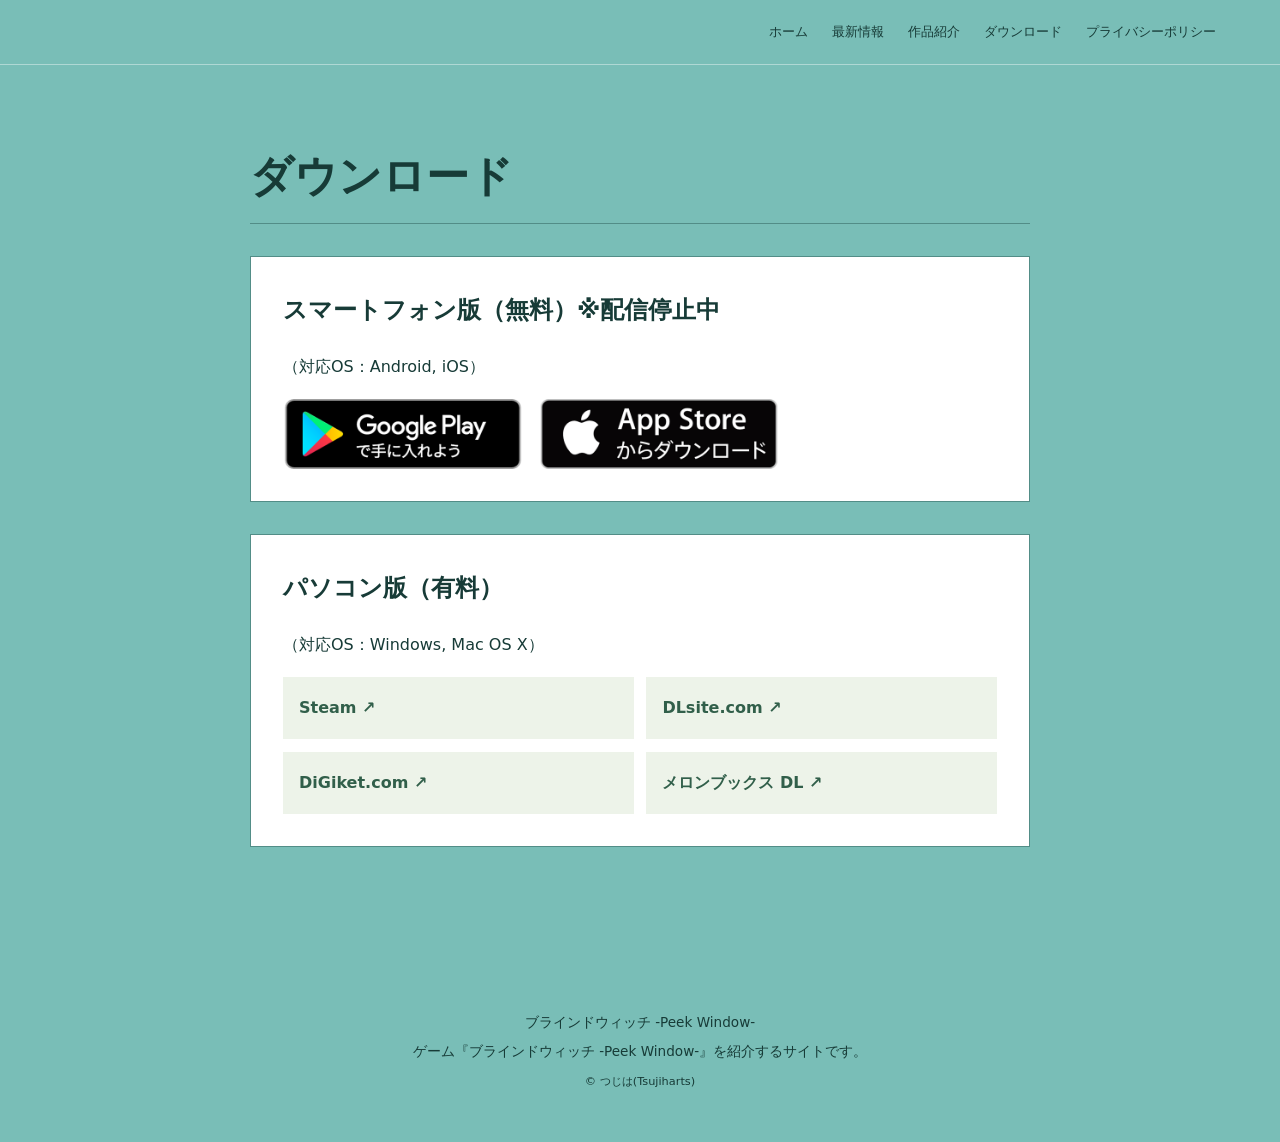
==== download.html @ 8d9b9c8e "Restore Ownd colors and banner embed examples" ====
<!doctype html><html lang="ja"><head><meta charset="utf-8"><meta name="viewport" content="width=device-width,initial-scale=1"><meta name="description" content="ゲーム『ブラインドウィッチ -Peek Window-』を紹介するサイトです。"><title>ダウンロード | ブラインドウィッチ -Peek Window-</title><link rel="icon" href="assets/icon.png"><link rel="stylesheet" href="style.css?v=5"></head><body><header class="header"><nav aria-label="メインナビゲーション"><a href="index.html">ホーム</a><a href="news.html">最新情報</a><a href="game.html">作品紹介</a><a href="download.html">ダウンロード</a><a href="privacy.html">プライバシーポリシー</a></nav></header><main><div class="wrap narrow"><h1>ダウンロード</h1><section class="card"><h2>スマートフォン版（無料）※配信停止中</h2><p>（対応OS：Android, iOS）</p><div class="badges"><a href="https://play.google.com/store/apps/details?id=com.strayrambling.blindwitchpeekwindow&amp;hl=ja&amp;pcampaignid=MKT-Other-global-all-co-prtnr-py-PartBadge-Mar2515-1"><img src="assets/google-play.png" alt="Google Play で手に入れよう"></a><a href="https://itunes.apple.com/jp/app/%E6%96%B0%E6%84%9F%E8%A6%9A-%E8%84%B1%E5%87%BA%E3%82%B2%E3%83%BC%E3%83%A0-%E3%83%96%E3%83%A9%E3%82%A4%E3%83%B3%E3%83%89%E3%82%A6%E3%82%A3%E3%83%83%E3%83%81-peek-window/id1255762306?mt=8&amp;ign-mpt=uo%3D2"><img src="assets/app-store.png" alt="App Storeでダウンロード"></a></div></section><section class="card"><h2>パソコン版（有料）</h2><p>（対応OS：Windows, Mac OS X）</p><div class="storelinks"><a href="https://store.steampowered.com/app/674450/Blind_Witch_Peek_Window/?beta=0">Steam ↗</a><a href="https://www.dlsite.com/home/work/=/product_id/RJ203195.html">DLsite.com ↗</a><a href="https://www.digiket.com/work/show/_data/ID=ITM0156777/">DiGiket.com ↗</a><a href="https://www.melonbooks.com/index.php?main_page=product_info&amp;products_id=IT0000196085">メロンブックス DL ↗</a></div></section></div></main><footer><p>ブラインドウィッチ -Peek Window-</p><p>ゲーム『ブラインドウィッチ -Peek Window-』を紹介するサイトです。</p><small>© つじは(Tsujiharts)</small></footer></body></html>
---- style.css ----
:root{color-scheme:light;--ink:#262f2d;--muted:#6b7772;--green:#426b58;--line:#dce6dc;--paper:#f8faf6}*{box-sizing:border-box}html{scroll-behavior:smooth}body{margin:0;color:var(--ink);background:var(--paper);font-family:system-ui,-apple-system,"Yu Gothic",Meiryo,sans-serif;line-height:1.9}a{color:#315f4a;text-underline-offset:.25em}a:hover{color:#789d64}a:focus-visible{outline:3px solid #86aa67;outline-offset:4px}.header{display:flex;align-items:center;justify-content:space-between;gap:1.5rem;padding:1.2rem max(5vw,calc((100vw - 1200px)/2));background:#fff}.brand{font-size:1rem;font-weight:700;text-decoration:none;white-space:nowrap;color:var(--ink)}.brand span{font-weight:400}.header nav{display:flex;gap:1.5rem;flex-wrap:wrap}.header nav a{font-size:.83rem;text-decoration:none;color:var(--ink)}.hero{min-height:600px;display:flex;align-items:flex-end;background:linear-gradient(0deg,rgba(22,42,31,.88),transparent 55%),url('assets/cover.png') center 40%/cover}.hero-content{width:min(1100px,90%);margin:0 auto;padding:3rem 0;color:#fff}.hero h1{font-size:clamp(1.8rem,4vw,3rem);line-height:1.35;margin:.4rem 0}.hero h1 span{font-weight:400;font-size:.7em}.hero p{margin:.6rem 0 1.2rem}.eyebrow{font-family:Georgia,serif;letter-spacing:.2em;color:#719077;font-size:.75rem;font-weight:700}.hero .eyebrow{color:#dbe8d0}.button{display:inline-flex;gap:2rem;justify-content:space-between;align-items:center;padding:.8rem 1.4rem;background:#e8f0dc;color:#253c2e;text-decoration:none;font-weight:700}.button:hover{background:#fff}.wrap{width:min(1000px,88%);margin:0 auto}.narrow{max-width:780px;padding:5rem 0;min-height:55vh}.wrap section{padding:4rem 0;border-bottom:1px solid var(--line)}h1,h2,p{overflow-wrap:anywhere}h1{font-size:clamp(1.9rem,4vw,2.7rem);line-height:1.45}h2{font-size:1.5rem;line-height:1.5;margin:.2rem 0 1.5rem}.section-head{display:flex;justify-content:space-between;align-items:end;gap:1rem}.news{padding:0;margin:1rem 0;list-style:none;border-top:1px solid var(--line)}.news li{border-bottom:1px solid var(--line)}.news a{display:grid;grid-template-columns:160px 1fr auto;gap:1rem;padding:1.15rem .3rem;text-decoration:none;color:var(--ink)}.news time{font-size:.83rem;color:var(--muted)}.news b{font-weight:400;color:var(--green)}.video{aspect-ratio:16/9;background:#17221a}.video iframe{width:100%;height:100%;border:0}.download-callout{display:flex;align-items:center;justify-content:space-between;gap:1rem}.spec{display:grid;grid-template-columns:230px 1fr;margin:0}.spec dt,.spec dd{margin:0;padding:.85rem;border-bottom:1px solid var(--line)}.spec dt{font-weight:700}.banners{display:flex;flex-wrap:wrap;gap:1rem;align-items:center}.banners img{max-width:100%;height:auto}.card{background:white;padding:2rem!important;margin:2rem 0;border:1px solid var(--line)!important}.storelinks{display:grid;grid-template-columns:repeat(2,1fr);gap:.8rem}.storelinks a{background:#edf3e9;padding:1rem;text-decoration:none;font-weight:700}.prose h2{font-size:1.15rem;margin:2.5rem 0 .4rem}.prose p{margin:1.2rem 0}.back{margin-top:4rem!important}footer{padding:3rem 6%;background:#263a30;color:#eaf1e8;text-align:center;font-size:.85rem}footer p{margin:.2rem}footer small{color:#b8cdbb}@media(max-width:650px){.header{align-items:flex-start;flex-direction:column;gap:.5rem}.header nav{gap:.5rem 1rem}.hero{min-height:450px;background-position:center center}.hero-content{padding:2rem 0}.wrap section{padding:3rem 0}.narrow{padding:3rem 0}.news a{grid-template-columns:1fr auto;gap:.15rem}.news time{grid-column:1/-1}.spec{display:block}.spec dt{border:0;padding-bottom:0}.spec dd{padding-top:.1rem}.download-callout{align-items:flex-start;flex-direction:column}.storelinks{grid-template-columns:1fr}.card{padding:1.2rem!important}}
/* Keep the original title artwork unobscured and place introduction beneath it. */
.hero{display:block;min-height:0;padding-top:56.28%;background:#263a30 url('assets/cover.png') center top/100% auto no-repeat}.hero-content{padding:2rem 0 2.5rem}.hero h1{font-size:clamp(1.6rem,3vw,2.4rem)}@media(max-width:650px){.hero{min-height:0;background-position:center top}.hero-content{padding:1.5rem 0 2rem}}
.badges{display:flex;gap:1rem;flex-wrap:wrap;align-items:center}.badges img{display:block;width:240px;max-width:100%;height:auto}

.game-nav{display:flex;flex-wrap:wrap;gap:.5rem;margin:1.5rem 0 2.5rem}.game-nav a{padding:.5rem .8rem;background:#e9f1e6;text-decoration:none;font-size:.9rem}.game-links{display:grid;grid-template-columns:repeat(2,1fr);gap:1rem;margin-top:2rem}.game-links a{display:flex;justify-content:space-between;padding:1.2rem;background:#fff;border:1px solid var(--line);font-weight:700;text-decoration:none}.game-content img{display:block;max-width:100%;height:auto;margin:auto}.game-content figure{margin:1.5rem 0}.game-content .wp-block-columns{display:flex;gap:1rem}.game-content .wp-block-column{flex:1;min-width:0}.game-content hr{border:0;border-top:1px solid var(--line);margin:2rem 0}@media(max-width:650px){.game-links{grid-template-columns:1fr}.game-content .wp-block-columns{display:block}}

/* Work overview */
.game-intro{padding:5rem 0 4rem;background:linear-gradient(115deg,rgba(32,57,42,.92),rgba(50,78,56,.72)),url('assets/cover.png') center 30%/cover;color:#fff}.game-intro-inner{width:min(1000px,88%);margin:auto}.game-intro .eyebrow{color:#c8dfbd}.game-intro h1{margin:.4rem 0;font-size:clamp(2rem,4vw,3.3rem)}.game-intro p:last-child{margin:.4rem 0;color:#e4eddf}.game-grid-wrap{padding:3.5rem 0 5.5rem}.game-grid{display:grid;grid-template-columns:repeat(2,minmax(0,1fr));gap:1.5rem}.game-card{display:block;overflow:hidden;background:#fff;border:1px solid #e0e9df;text-decoration:none;color:var(--ink);box-shadow:0 8px 25px rgba(35,60,42,.05);transition:transform .2s,box-shadow .2s}.game-card:hover{transform:translateY(-4px);box-shadow:0 14px 32px rgba(35,60,42,.13);color:var(--ink)}.game-card-image{height:190px;background-position:center;background-size:cover;position:relative}.game-card-image:after{content:'';position:absolute;inset:0;background:linear-gradient(90deg,rgba(32,53,37,.35),transparent)}.game-card-image span{position:absolute;z-index:1;top:1rem;left:1.3rem;color:white;font-family:Georgia,serif;font-size:1.1rem;letter-spacing:.1em;text-shadow:0 1px 8px #263a30}.game-card-body{position:relative;padding:1.5rem 1.7rem 1.7rem}.game-card-en{font-family:Georgia,serif;color:#719077;font-size:.7rem;letter-spacing:.18em}.game-card-body h2{font-size:1.3rem;margin:.15rem 0}.game-card-body p{font-size:.85rem;color:var(--muted);margin:.25rem 0}.game-card-arrow{position:absolute;right:1.7rem;bottom:1.5rem;color:#63846c;font-size:1.3rem}.game-nav a{border:1px solid #dce8d9;color:#315f4a}.game-nav a:hover{background:#dcebd8}.game-content h1{font-size:1.6rem;margin:2rem 0 .6rem}.game-content h2{margin-top:2rem}.game-content img{border-radius:2px}@media(max-width:650px){.game-intro{padding:3.2rem 0 2.8rem}.game-grid-wrap{padding:2rem 0 3.5rem}.game-grid{grid-template-columns:1fr;gap:1rem}.game-card-image{height:160px}.game-card-body{padding:1.15rem 1.3rem 1.3rem}}

/* Shared page headings */
.game-intro{background:var(--paper);color:var(--ink);padding:5rem 0 0}.game-intro-inner{width:min(780px,88%)}.game-intro h1{font-size:clamp(1.9rem,4vw,2.7rem);line-height:1.45;margin:0}.game-grid-wrap{width:min(780px,88%);padding:2.5rem 0 5rem}.game-card-body{padding:1.2rem 1.5rem}.game-card-body h2{margin:0;font-size:1.15rem}.game-card-arrow{bottom:1rem;right:1.4rem}.post-date{font-size:.85rem;color:var(--muted)}.narrow>h1,.prose>h1{border-bottom:1px solid var(--line);padding-bottom:1rem;margin-top:0}.game-intro h1{border-bottom:1px solid var(--line);padding-bottom:1rem}@media(max-width:650px){.game-intro{padding:3rem 0 0}.game-grid-wrap{padding:1.8rem 0 3.5rem}.game-card-body{padding:1rem 1.2rem}}

.header{justify-content:flex-end}
@media(max-width:650px){.header{align-items:flex-start}}

/* Original Ownd palette and homepage layout */
:root{--paper:#79beb7;--ink:#173b37;--line:#528d87;--muted:#315c57}
.header,footer{background:var(--paper);color:var(--ink)}
.header{border-bottom:1px solid rgba(255,255,255,.4)}
footer small{color:var(--ink)}
.hero{background-color:var(--paper)}
.hero-content{text-align:center;color:#fff;padding:clamp(2.5rem,6vw,4.5rem) 0}
.hero h1{font-size:clamp(1.55rem,3.8vw,2.55rem);letter-spacing:.055em;margin:0}
.hero h1 span{font-size:inherit;font-weight:inherit;white-space:nowrap}
.hero-content>.button{display:none}
.hero-content p{margin:1.3rem 0 0}
main>.wrap>section:has(.banners)>h2{text-align:center;color:white;font-size:clamp(1.5rem,3vw,2rem)}
.banners{display:grid;gap:3.5rem;color:#173b37}
.banners figure{margin:0;min-width:0}
.banners pre{white-space:pre-wrap;overflow-wrap:anywhere;margin:1.5rem 0 2.5rem;font:inherit}
.banners code{font:inherit}
.banners img{display:block}
.game-intro h1{border-color:var(--line)}
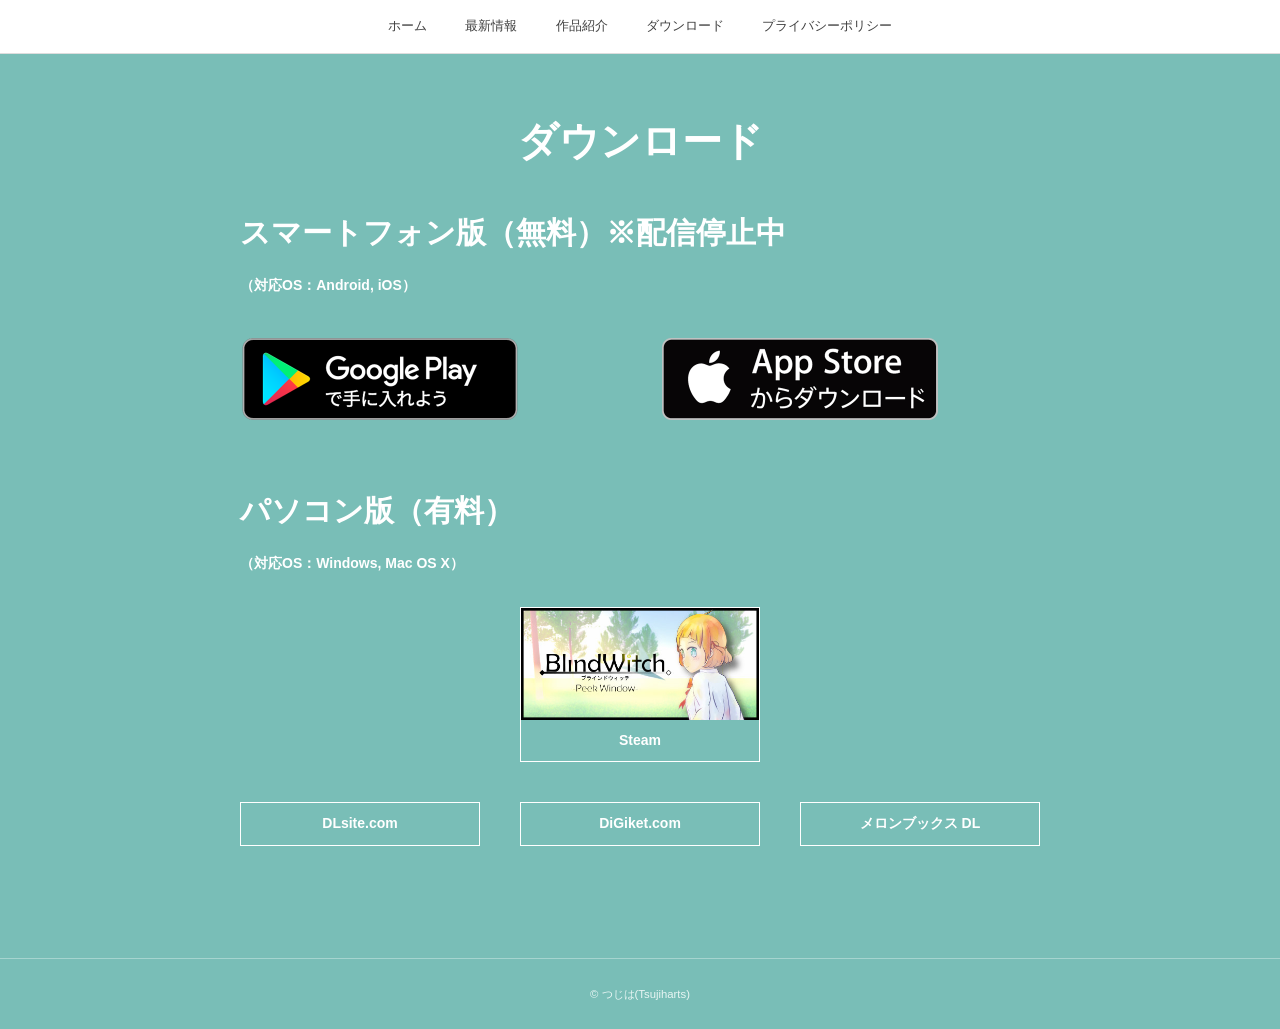
==== commit cbed14a2: "Restore Ownd subpage layout and add Steam banner" ====
--- a/download.html
+++ b/download.html
@@ -1 +1 @@
-<!doctype html><html lang="ja"><head><meta charset="utf-8"><meta name="viewport" content="width=device-width,initial-scale=1"><meta name="description" content="ゲーム『ブラインドウィッチ -Peek Window-』を紹介するサイトです。"><title>ダウンロード | ブラインドウィッチ -Peek Window-</title><link rel="icon" href="assets/icon.png"><link rel="stylesheet" href="style.css?v=5"></head><body><header class="header"><nav aria-label="メインナビゲーション"><a href="index.html">ホーム</a><a href="news.html">最新情報</a><a href="game.html">作品紹介</a><a href="download.html">ダウンロード</a><a href="privacy.html">プライバシーポリシー</a></nav></header><main><div class="wrap narrow"><h1>ダウンロード</h1><section class="card"><h2>スマートフォン版（無料）※配信停止中</h2><p>（対応OS：Android, iOS）</p><div class="badges"><a href="https://play.google.com/store/apps/details?id=com.strayrambling.blindwitchpeekwindow&amp;hl=ja&amp;pcampaignid=MKT-Other-global-all-co-prtnr-py-PartBadge-Mar2515-1"><img src="assets/google-play.png" alt="Google Play で手に入れよう"></a><a href="https://itunes.apple.com/jp/app/%E6%96%B0%E6%84%9F%E8%A6%9A-%E8%84%B1%E5%87%BA%E3%82%B2%E3%83%BC%E3%83%A0-%E3%83%96%E3%83%A9%E3%82%A4%E3%83%B3%E3%83%89%E3%82%A6%E3%82%A3%E3%83%83%E3%83%81-peek-window/id1255762306?mt=8&amp;ign-mpt=uo%3D2"><img src="assets/app-store.png" alt="App Storeでダウンロード"></a></div></section><section class="card"><h2>パソコン版（有料）</h2><p>（対応OS：Windows, Mac OS X）</p><div class="storelinks"><a href="https://store.steampowered.com/app/674450/Blind_Witch_Peek_Window/?beta=0">Steam ↗</a><a href="https://www.dlsite.com/home/work/=/product_id/RJ203195.html">DLsite.com ↗</a><a href="https://www.digiket.com/work/show/_data/ID=ITM0156777/">DiGiket.com ↗</a><a href="https://www.melonbooks.com/index.php?main_page=product_info&amp;products_id=IT0000196085">メロンブックス DL ↗</a></div></section></div></main><footer><p>ブラインドウィッチ -Peek Window-</p><p>ゲーム『ブラインドウィッチ -Peek Window-』を紹介するサイトです。</p><small>© つじは(Tsujiharts)</small></footer></body></html>
+<!doctype html><html lang="ja"><head><meta charset="utf-8"><meta name="viewport" content="width=device-width,initial-scale=1"><meta name="description" content="ゲーム『ブラインドウィッチ -Peek Window-』を紹介するサイトです。"><title>ダウンロード | ブラインドウィッチ -Peek Window-</title><link rel="icon" href="assets/icon.png"><link rel="stylesheet" href="style.css?v=8"></head><body class="ownd-page download-page"><header class="header"><nav aria-label="メインナビゲーション"><a href="index.html">ホーム</a><a href="news.html">最新情報</a><a href="game.html">作品紹介</a><a href="download.html">ダウンロード</a><a href="privacy.html">プライバシーポリシー</a></nav></header><main><div class="wrap narrow"><h1>ダウンロード</h1><section class="download-group"><h2>スマートフォン版（無料）※配信停止中</h2><p>（対応OS：Android, iOS）</p><div class="badges"><a href="https://play.google.com/store/apps/details?id=com.strayrambling.blindwitchpeekwindow&amp;hl=ja&amp;pcampaignid=MKT-Other-global-all-co-prtnr-py-PartBadge-Mar2515-1"><img src="assets/google-play.png" alt="Google Play で手に入れよう"></a><a href="https://itunes.apple.com/jp/app/%E6%96%B0%E6%84%9F%E8%A6%9A-%E8%84%B1%E5%87%BA%E3%82%B2%E3%83%BC%E3%83%A0-%E3%83%96%E3%83%A9%E3%82%A4%E3%83%B3%E3%83%89%E3%82%A6%E3%82%A3%E3%83%83%E3%83%81-peek-window/id1255762306?mt=8&amp;ign-mpt=uo%3D2"><img src="assets/app-store.png" alt="App Storeでダウンロード"></a></div></section><section class="download-group"><h2>パソコン版（有料）</h2><p>（対応OS：Windows, Mac OS X）</p><div class="storelinks"><a href="https://store.steampowered.com/app/674450/Blind_Witch_Peek_Window/?beta=0"><img src="assets/steam-header.jpg" alt="">Steam</a><a href="https://www.dlsite.com/home/work/=/product_id/RJ203195.html">DLsite.com</a><a href="https://www.digiket.com/work/show/_data/ID=ITM0156777/">DiGiket.com</a><a href="https://www.melonbooks.com/index.php?main_page=product_info&amp;products_id=IT0000196085">メロンブックス DL</a></div></section></div></main><footer><small>© つじは(Tsujiharts)</small></footer></body></html>
--- a/style.css
+++ b/style.css
@@ -32,3 +32,66 @@
 .banners code{font:inherit}
 .banners img{display:block}
 .game-intro h1{border-color:var(--line)}
+
+/* Homepage proportions from the Ownd layout. */
+.header{background:#fff;justify-content:center;align-items:center;padding:14px 5%;min-height:52px;border-bottom:1px solid #ddd}
+.header nav{justify-content:center;column-gap:clamp(.85rem,3vw,2.5rem);row-gap:.45rem}
+.header nav a{color:#404040}
+.home{color:#fff;font:14px/1.85 Arial,"Hiragino Kaku Gothic ProN",Meiryo,sans-serif}
+.home main>.wrap{width:min(800px,90%)}
+.home .hero{background-size:auto,106% auto;background-position:center top;background-image:url('assets/cover.png');background-size:106% auto}
+.home .hero-content{width:94%;padding:64px 0 60px}
+.home .hero h1{font-size:clamp(1.45rem,4vw,2.5rem);letter-spacing:.1em}
+.home .hero p{font-size:13px;color:#e9f6f4;margin-top:25px}
+.home .hero{border-bottom:1px solid #ffffff55}
+.home main>.wrap>section{padding:42px 0 49px;border-color:#ffffff55}
+.home main>.wrap>section:first-child{padding-top:58px}
+.home main>.wrap h2{text-align:center;font-size:clamp(1.45rem,4vw,1.875rem);margin:0 0 34px}
+.home .news{border:0;margin:0 0 30px}
+.home .news li{border-color:#ffffff55}
+.home .news a{position:relative;display:flex;flex-direction:column;gap:8px;min-height:138px;padding:26px 115px 25px 0;color:#fff;font-size:12px}
+.home .news time{font-size:10px;font-style:italic;color:#eef9f8}
+.home .news time::after{content:"";display:block;width:15px;border-top:1px solid #ffffff60;margin-top:10px}
+.home .news img{position:absolute;right:0;top:28px;width:100px;height:80px;object-fit:cover}
+.home .download-callout{display:block;text-align:center}
+.home .button{display:block;width:min(380px,100%);margin:auto;border:1px solid #fff;background:transparent;color:#fff;text-align:center}
+.home .button:hover{background:#ffffff22}
+.home .more-news{width:min(240px,100%);padding:.55rem}
+.home .video{background:transparent}
+.home .video+p{text-align:center}
+.home main a:not(.button){color:#fff}
+.home .home-spec p{margin:0 0 7px}
+.home .home-spec p:last-child{margin-top:36px}
+.home .banners{color:#fff}
+.home footer{border-top:1px solid #ffffff55;margin-top:clamp(4rem,14vw,12rem);padding:22px}
+.home footer small{color:#e9f6f4}
+@media(max-width:650px){.home .hero-content{padding:36px 0}.home .hero h1{letter-spacing:.025em}.home main>.wrap>section{padding:34px 0}.home .news a{min-height:116px;padding-right:88px}.home .news img{width:76px;height:61px}}
+
+/* Keep the cover and title spacing independent. */
+.home .hero{padding-top:0;background:var(--paper)}
+.home .hero-art{display:block;width:100%;aspect-ratio:16/9;object-fit:cover;object-position:center top}
+.home .hero-content{padding:clamp(48px,7vw,70px) 0 clamp(48px,7vw,64px)}
+.home .hero-content>.button{margin-top:20px}
+.home .share{padding-top:40px}
+.home .share .x-post{display:inline-flex;align-items:center;gap:.4em;padding:2px 13px;background:#000;color:#fff;border-radius:2em;text-decoration:none;font-weight:700}
+.home .share .x-post:hover{background:#262626}
+
+.ownd-page{color:#fff;font:14px/1.85 Arial,"Hiragino Kaku Gothic ProN",Meiryo,sans-serif}
+.ownd-page .narrow{width:min(800px,90%);max-width:none;min-height:0;padding:58px 0 112px}
+.ownd-page .narrow>h1{border:0;padding:0;text-align:center;font-size:clamp(1.75rem,5vw,2.5rem);margin:0 0 40px}
+.privacy-page .prose p,.privacy-page .prose h2{font:inherit;margin:0 0 7px}
+.ownd-page footer{border-top:1px solid #ffffff55;padding:22px}
+.ownd-page footer small{color:#e9f6f4}
+.download-page .download-group{padding:0;border:0}
+.download-group+ .download-group{margin-top:68px}
+.download-group h2{font-size:clamp(1.25rem,4vw,1.875rem);margin:0 0 18px}
+.download-group p{font-weight:700;margin:0}
+.download-group .badges{display:grid;grid-template-columns:repeat(2,minmax(0,1fr));gap:40px;margin-top:40px}
+.download-group .badges img{width:280px}
+.download-group .storelinks{margin-top:30px;grid-template-columns:repeat(3,minmax(0,1fr));gap:40px}
+.download-group .storelinks a{display:block;text-align:center;background:transparent;color:#fff;border:1px solid #fff;padding:8px;overflow-wrap:anywhere}
+.download-group .storelinks a:hover{background:#ffffff22}
+.download-group .storelinks a:first-child{grid-column:1/-1;width:min(240px,100%);justify-self:center;padding:0 0 8px}
+.download-group .storelinks img{display:block;width:100%;height:auto;margin-bottom:8px}
+@media(max-width:650px){.ownd-page .narrow{padding:40px 0 72px}.download-group .badges,.download-group .storelinks{gap:14px}.download-group+ .download-group{margin-top:46px}}
+@media(max-width:430px){.download-group .storelinks{grid-template-columns:1fr}.download-group .storelinks a:first-child{grid-column:1}}
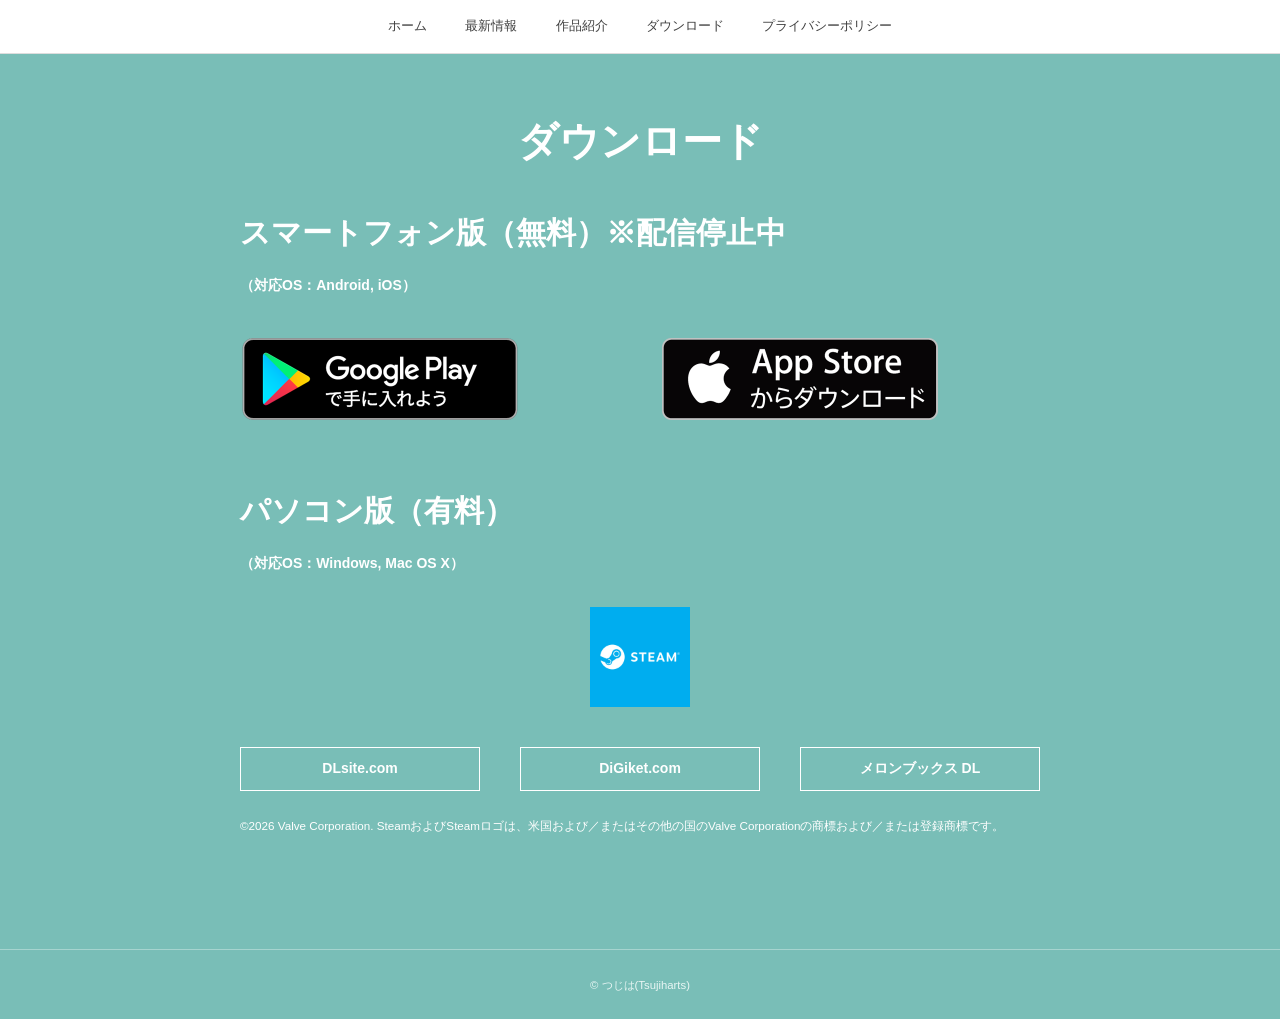
==== commit 751d1717: "Use Steam platform logo and align site sections" ====
--- a/download.html
+++ b/download.html
@@ -1 +1 @@
-<!doctype html><html lang="ja"><head><meta charset="utf-8"><meta name="viewport" content="width=device-width,initial-scale=1"><meta name="description" content="ゲーム『ブラインドウィッチ -Peek Window-』を紹介するサイトです。"><title>ダウンロード | ブラインドウィッチ -Peek Window-</title><link rel="icon" href="assets/icon.png"><link rel="stylesheet" href="style.css?v=8"></head><body class="ownd-page download-page"><header class="header"><nav aria-label="メインナビゲーション"><a href="index.html">ホーム</a><a href="news.html">最新情報</a><a href="game.html">作品紹介</a><a href="download.html">ダウンロード</a><a href="privacy.html">プライバシーポリシー</a></nav></header><main><div class="wrap narrow"><h1>ダウンロード</h1><section class="download-group"><h2>スマートフォン版（無料）※配信停止中</h2><p>（対応OS：Android, iOS）</p><div class="badges"><a href="https://play.google.com/store/apps/details?id=com.strayrambling.blindwitchpeekwindow&amp;hl=ja&amp;pcampaignid=MKT-Other-global-all-co-prtnr-py-PartBadge-Mar2515-1"><img src="assets/google-play.png" alt="Google Play で手に入れよう"></a><a href="https://itunes.apple.com/jp/app/%E6%96%B0%E6%84%9F%E8%A6%9A-%E8%84%B1%E5%87%BA%E3%82%B2%E3%83%BC%E3%83%A0-%E3%83%96%E3%83%A9%E3%82%A4%E3%83%B3%E3%83%89%E3%82%A6%E3%82%A3%E3%83%83%E3%83%81-peek-window/id1255762306?mt=8&amp;ign-mpt=uo%3D2"><img src="assets/app-store.png" alt="App Storeでダウンロード"></a></div></section><section class="download-group"><h2>パソコン版（有料）</h2><p>（対応OS：Windows, Mac OS X）</p><div class="storelinks"><a href="https://store.steampowered.com/app/674450/Blind_Witch_Peek_Window/?beta=0"><img src="assets/steam-header.jpg" alt="">Steam</a><a href="https://www.dlsite.com/home/work/=/product_id/RJ203195.html">DLsite.com</a><a href="https://www.digiket.com/work/show/_data/ID=ITM0156777/">DiGiket.com</a><a href="https://www.melonbooks.com/index.php?main_page=product_info&amp;products_id=IT0000196085">メロンブックス DL</a></div></section></div></main><footer><small>© つじは(Tsujiharts)</small></footer></body></html>
+<!doctype html><html lang="ja"><head><meta charset="utf-8"><meta name="viewport" content="width=device-width,initial-scale=1"><meta name="description" content="ゲーム『ブラインドウィッチ -Peek Window-』を紹介するサイトです。"><title>ダウンロード | ブラインドウィッチ -Peek Window-</title><link rel="icon" href="assets/icon.png"><link rel="stylesheet" href="style.css?v=9"></head><body class="ownd-page download-page"><header class="header"><nav aria-label="メインナビゲーション"><a href="index.html">ホーム</a><a href="news.html">最新情報</a><a href="game.html">作品紹介</a><a href="download.html">ダウンロード</a><a href="privacy.html">プライバシーポリシー</a></nav></header><main><div class="wrap narrow"><h1>ダウンロード</h1><section class="download-group"><h2>スマートフォン版（無料）※配信停止中</h2><p>（対応OS：Android, iOS）</p><div class="badges"><a href="https://play.google.com/store/apps/details?id=com.strayrambling.blindwitchpeekwindow&amp;hl=ja&amp;pcampaignid=MKT-Other-global-all-co-prtnr-py-PartBadge-Mar2515-1"><img src="assets/google-play.png" alt="Google Play で手に入れよう"></a><a href="https://itunes.apple.com/jp/app/%E6%96%B0%E6%84%9F%E8%A6%9A-%E8%84%B1%E5%87%BA%E3%82%B2%E3%83%BC%E3%83%A0-%E3%83%96%E3%83%A9%E3%82%A4%E3%83%B3%E3%83%89%E3%82%A6%E3%82%A3%E3%83%83%E3%83%81-peek-window/id1255762306?mt=8&amp;ign-mpt=uo%3D2"><img src="assets/app-store.png" alt="App Storeでダウンロード"></a></div></section><section class="download-group"><h2>パソコン版（有料）</h2><p>（対応OS：Windows, Mac OS X）</p><div class="storelinks"><a href="https://store.steampowered.com/app/674450/Blind_Witch_Peek_Window/?beta=0"><img class="steam-logo" src="assets/steam-logo.jpg" alt="Steam"></a><a href="https://www.dlsite.com/home/work/=/product_id/RJ203195.html">DLsite.com</a><a href="https://www.digiket.com/work/show/_data/ID=ITM0156777/">DiGiket.com</a><a href="https://www.melonbooks.com/index.php?main_page=product_info&amp;products_id=IT0000196085">メロンブックス DL</a></div><small class="steam-credit">©2026 Valve Corporation. SteamおよびSteamロゴは、米国および／またはその他の国のValve Corporationの商標および／または登録商標です。</small></section></div></main><footer><small>© つじは(Tsujiharts)</small></footer></body></html>
--- a/style.css
+++ b/style.css
@@ -95,3 +95,14 @@
 .download-group .storelinks img{display:block;width:100%;height:auto;margin-bottom:8px}
 @media(max-width:650px){.ownd-page .narrow{padding:40px 0 72px}.download-group .badges,.download-group .storelinks{gap:14px}.download-group+ .download-group{margin-top:46px}}
 @media(max-width:430px){.download-group .storelinks{grid-template-columns:1fr}.download-group .storelinks a:first-child{grid-column:1}}
+
+.download-group .storelinks a:has(.steam-logo){width:auto;padding:0;border:0}
+.download-group .storelinks .steam-logo{width:100px;margin:0}
+.steam-credit{display:block;margin-top:24px}
+.ownd-page .overview-title{padding-bottom:0}
+.ownd-page .overview-title h1{margin-bottom:0}
+.ownd-page .game-card,.ownd-page .game-nav a{background:transparent;border:1px solid #fff;color:#fff;box-shadow:none}
+.ownd-page .game-card:hover,.ownd-page .game-nav a:hover{background:#ffffff22;transform:none}
+.ownd-page .game-card h2{text-align:center;font-size:inherit}
+.ownd-page .news a,.ownd-page .news time,.ownd-page .back a,.ownd-page .game-content a{color:#fff}
+.ownd-page .news,.ownd-page .news li{border-color:#ffffff55}
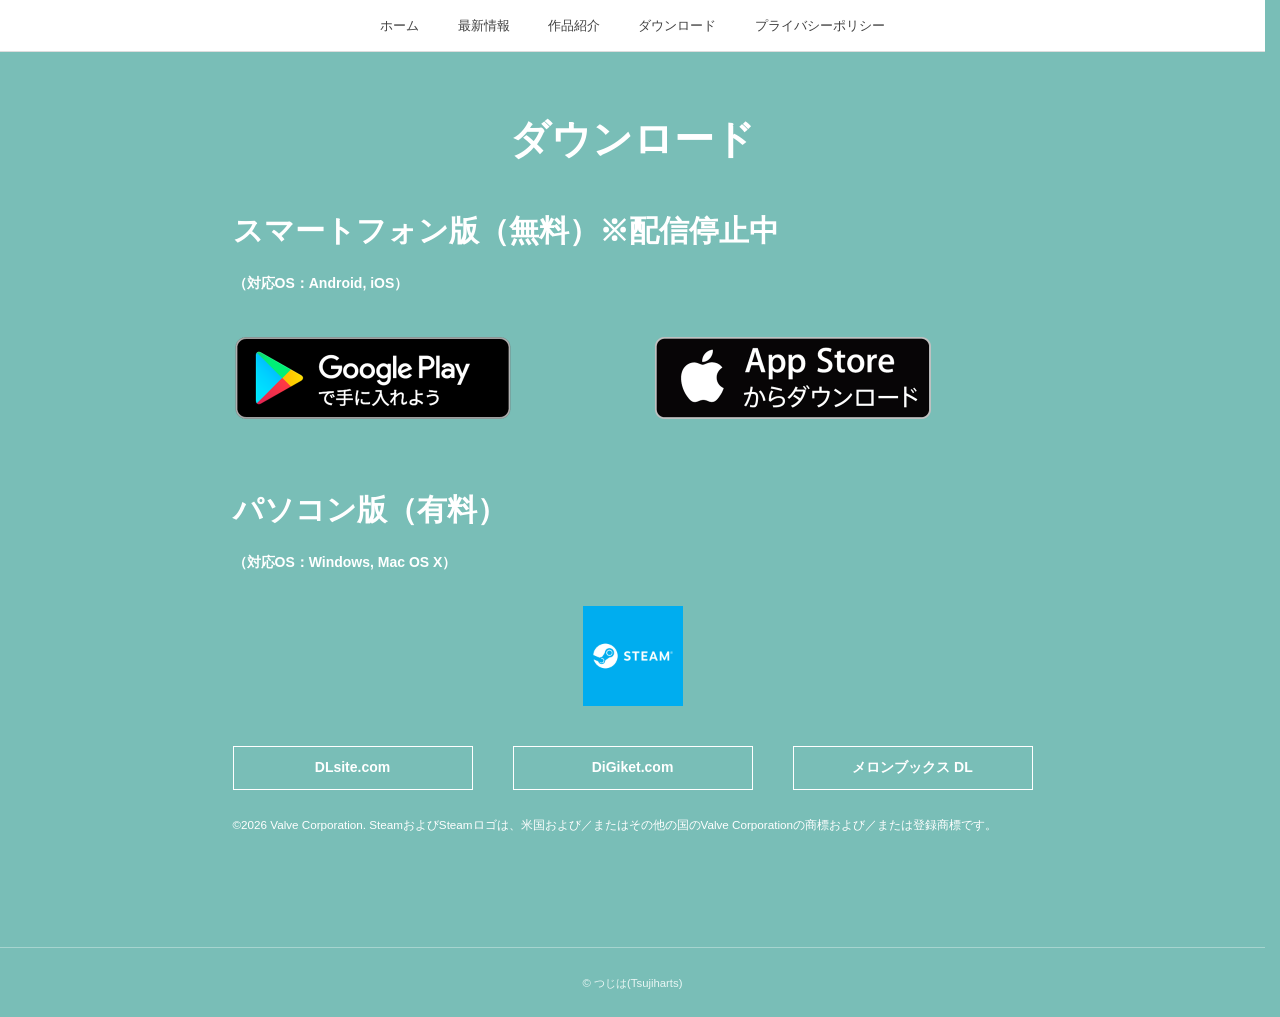
==== commit 75b89ffa: "Keep navigation position consistent across pages" ====
--- a/download.html
+++ b/download.html
@@ -1 +1 @@
-<!doctype html><html lang="ja"><head><meta charset="utf-8"><meta name="viewport" content="width=device-width,initial-scale=1"><meta name="description" content="ゲーム『ブラインドウィッチ -Peek Window-』を紹介するサイトです。"><title>ダウンロード | ブラインドウィッチ -Peek Window-</title><link rel="icon" href="assets/icon.png"><link rel="stylesheet" href="style.css?v=9"></head><body class="ownd-page download-page"><header class="header"><nav aria-label="メインナビゲーション"><a href="index.html">ホーム</a><a href="news.html">最新情報</a><a href="game.html">作品紹介</a><a href="download.html">ダウンロード</a><a href="privacy.html">プライバシーポリシー</a></nav></header><main><div class="wrap narrow"><h1>ダウンロード</h1><section class="download-group"><h2>スマートフォン版（無料）※配信停止中</h2><p>（対応OS：Android, iOS）</p><div class="badges"><a href="https://play.google.com/store/apps/details?id=com.strayrambling.blindwitchpeekwindow&amp;hl=ja&amp;pcampaignid=MKT-Other-global-all-co-prtnr-py-PartBadge-Mar2515-1"><img src="assets/google-play.png" alt="Google Play で手に入れよう"></a><a href="https://itunes.apple.com/jp/app/%E6%96%B0%E6%84%9F%E8%A6%9A-%E8%84%B1%E5%87%BA%E3%82%B2%E3%83%BC%E3%83%A0-%E3%83%96%E3%83%A9%E3%82%A4%E3%83%B3%E3%83%89%E3%82%A6%E3%82%A3%E3%83%83%E3%83%81-peek-window/id1255762306?mt=8&amp;ign-mpt=uo%3D2"><img src="assets/app-store.png" alt="App Storeでダウンロード"></a></div></section><section class="download-group"><h2>パソコン版（有料）</h2><p>（対応OS：Windows, Mac OS X）</p><div class="storelinks"><a href="https://store.steampowered.com/app/674450/Blind_Witch_Peek_Window/?beta=0"><img class="steam-logo" src="assets/steam-logo.jpg" alt="Steam"></a><a href="https://www.dlsite.com/home/work/=/product_id/RJ203195.html">DLsite.com</a><a href="https://www.digiket.com/work/show/_data/ID=ITM0156777/">DiGiket.com</a><a href="https://www.melonbooks.com/index.php?main_page=product_info&amp;products_id=IT0000196085">メロンブックス DL</a></div><small class="steam-credit">©2026 Valve Corporation. SteamおよびSteamロゴは、米国および／またはその他の国のValve Corporationの商標および／または登録商標です。</small></section></div></main><footer><small>© つじは(Tsujiharts)</small></footer></body></html>
+<!doctype html><html lang="ja"><head><meta charset="utf-8"><meta name="viewport" content="width=device-width,initial-scale=1"><meta name="description" content="ゲーム『ブラインドウィッチ -Peek Window-』を紹介するサイトです。"><title>ダウンロード | ブラインドウィッチ -Peek Window-</title><link rel="icon" href="assets/icon.png"><link rel="stylesheet" href="style.css?v=10"></head><body class="ownd-page download-page"><header class="header"><nav aria-label="メインナビゲーション"><a href="index.html">ホーム</a><a href="news.html">最新情報</a><a href="game.html">作品紹介</a><a href="download.html">ダウンロード</a><a href="privacy.html">プライバシーポリシー</a></nav></header><main><div class="wrap narrow"><h1>ダウンロード</h1><section class="download-group"><h2>スマートフォン版（無料）※配信停止中</h2><p>（対応OS：Android, iOS）</p><div class="badges"><a href="https://play.google.com/store/apps/details?id=com.strayrambling.blindwitchpeekwindow&amp;hl=ja&amp;pcampaignid=MKT-Other-global-all-co-prtnr-py-PartBadge-Mar2515-1"><img src="assets/google-play.png" alt="Google Play で手に入れよう"></a><a href="https://itunes.apple.com/jp/app/%E6%96%B0%E6%84%9F%E8%A6%9A-%E8%84%B1%E5%87%BA%E3%82%B2%E3%83%BC%E3%83%A0-%E3%83%96%E3%83%A9%E3%82%A4%E3%83%B3%E3%83%89%E3%82%A6%E3%82%A3%E3%83%83%E3%83%81-peek-window/id1255762306?mt=8&amp;ign-mpt=uo%3D2"><img src="assets/app-store.png" alt="App Storeでダウンロード"></a></div></section><section class="download-group"><h2>パソコン版（有料）</h2><p>（対応OS：Windows, Mac OS X）</p><div class="storelinks"><a href="https://store.steampowered.com/app/674450/Blind_Witch_Peek_Window/?beta=0"><img class="steam-logo" src="assets/steam-logo.jpg" alt="Steam"></a><a href="https://www.dlsite.com/home/work/=/product_id/RJ203195.html">DLsite.com</a><a href="https://www.digiket.com/work/show/_data/ID=ITM0156777/">DiGiket.com</a><a href="https://www.melonbooks.com/index.php?main_page=product_info&amp;products_id=IT0000196085">メロンブックス DL</a></div><small class="steam-credit">©2026 Valve Corporation. SteamおよびSteamロゴは、米国および／またはその他の国のValve Corporationの商標および／または登録商標です。</small></section></div></main><footer><small>© つじは(Tsujiharts)</small></footer></body></html>
--- a/style.css
+++ b/style.css
@@ -106,3 +106,7 @@
 .ownd-page .game-card h2{text-align:center;font-size:inherit}
 .ownd-page .news a,.ownd-page .news time,.ownd-page .back a,.ownd-page .game-content a{color:#fff}
 .ownd-page .news,.ownd-page .news li{border-color:#ffffff55}
+
+html{scrollbar-gutter:stable}
+.header{font:13px/22px Arial,"Hiragino Kaku Gothic ProN",Meiryo,sans-serif}
+.header nav a{font:inherit;white-space:nowrap}
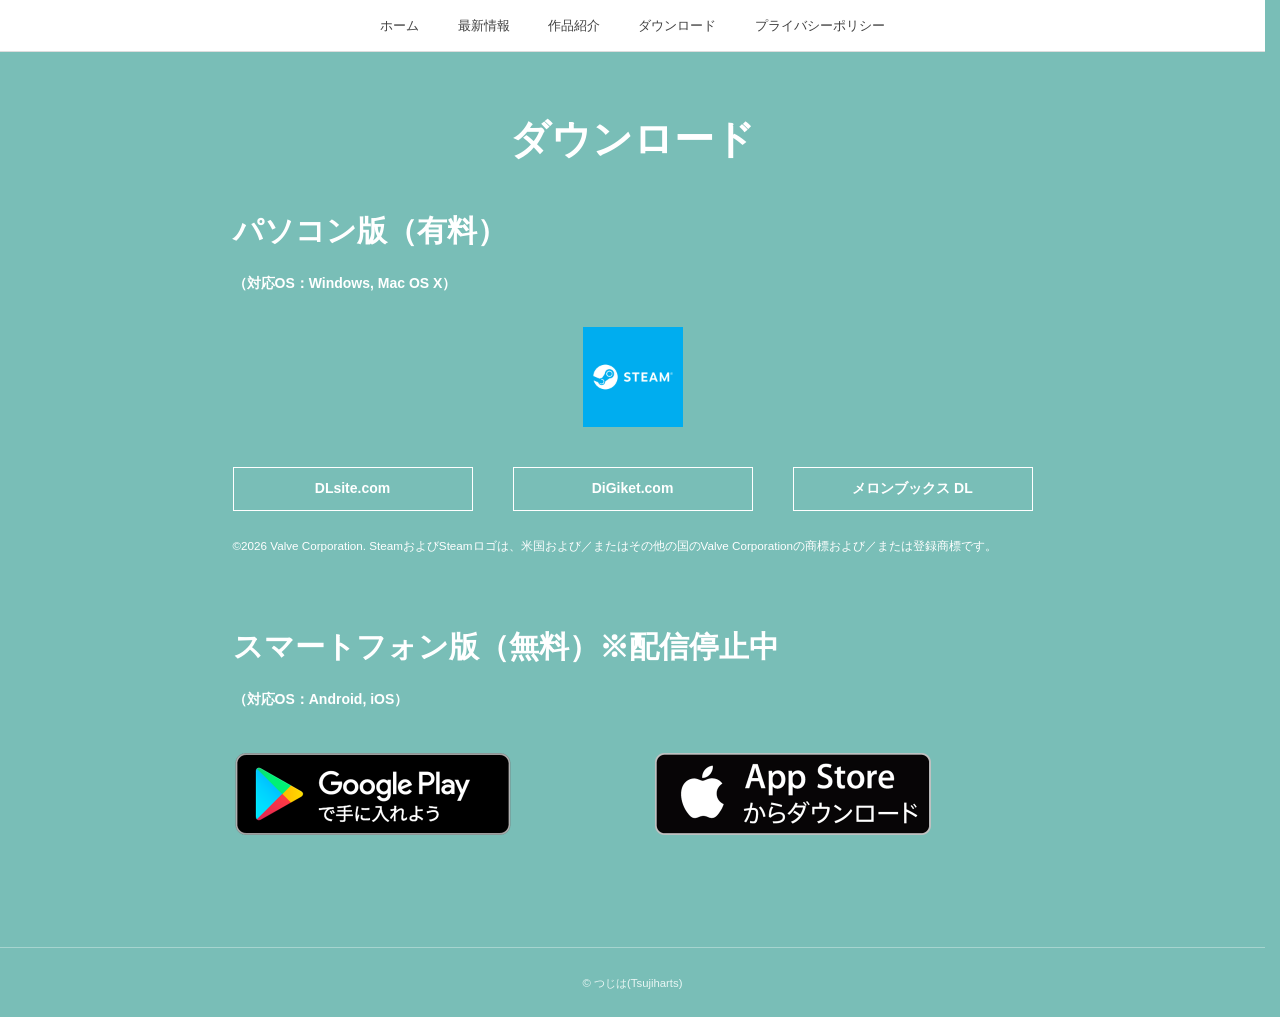
==== commit 31901158: "Show desktop downloads before mobile downloads" ====
--- a/download.html
+++ b/download.html
@@ -1 +1 @@
-<!doctype html><html lang="ja"><head><meta charset="utf-8"><meta name="viewport" content="width=device-width,initial-scale=1"><meta name="description" content="ゲーム『ブラインドウィッチ -Peek Window-』を紹介するサイトです。"><title>ダウンロード | ブラインドウィッチ -Peek Window-</title><link rel="icon" href="assets/icon.png"><link rel="stylesheet" href="style.css?v=10"></head><body class="ownd-page download-page"><header class="header"><nav aria-label="メインナビゲーション"><a href="index.html">ホーム</a><a href="news.html">最新情報</a><a href="game.html">作品紹介</a><a href="download.html">ダウンロード</a><a href="privacy.html">プライバシーポリシー</a></nav></header><main><div class="wrap narrow"><h1>ダウンロード</h1><section class="download-group"><h2>スマートフォン版（無料）※配信停止中</h2><p>（対応OS：Android, iOS）</p><div class="badges"><a href="https://play.google.com/store/apps/details?id=com.strayrambling.blindwitchpeekwindow&amp;hl=ja&amp;pcampaignid=MKT-Other-global-all-co-prtnr-py-PartBadge-Mar2515-1"><img src="assets/google-play.png" alt="Google Play で手に入れよう"></a><a href="https://itunes.apple.com/jp/app/%E6%96%B0%E6%84%9F%E8%A6%9A-%E8%84%B1%E5%87%BA%E3%82%B2%E3%83%BC%E3%83%A0-%E3%83%96%E3%83%A9%E3%82%A4%E3%83%B3%E3%83%89%E3%82%A6%E3%82%A3%E3%83%83%E3%83%81-peek-window/id1255762306?mt=8&amp;ign-mpt=uo%3D2"><img src="assets/app-store.png" alt="App Storeでダウンロード"></a></div></section><section class="download-group"><h2>パソコン版（有料）</h2><p>（対応OS：Windows, Mac OS X）</p><div class="storelinks"><a href="https://store.steampowered.com/app/674450/Blind_Witch_Peek_Window/?beta=0"><img class="steam-logo" src="assets/steam-logo.jpg" alt="Steam"></a><a href="https://www.dlsite.com/home/work/=/product_id/RJ203195.html">DLsite.com</a><a href="https://www.digiket.com/work/show/_data/ID=ITM0156777/">DiGiket.com</a><a href="https://www.melonbooks.com/index.php?main_page=product_info&amp;products_id=IT0000196085">メロンブックス DL</a></div><small class="steam-credit">©2026 Valve Corporation. SteamおよびSteamロゴは、米国および／またはその他の国のValve Corporationの商標および／または登録商標です。</small></section></div></main><footer><small>© つじは(Tsujiharts)</small></footer></body></html>
+<!doctype html><html lang="ja"><head><meta charset="utf-8"><meta name="viewport" content="width=device-width,initial-scale=1"><meta name="description" content="ゲーム『ブラインドウィッチ -Peek Window-』を紹介するサイトです。"><title>ダウンロード | ブラインドウィッチ -Peek Window-</title><link rel="icon" href="assets/icon.png"><link rel="stylesheet" href="style.css?v=10"></head><body class="ownd-page download-page"><header class="header"><nav aria-label="メインナビゲーション"><a href="index.html">ホーム</a><a href="news.html">最新情報</a><a href="game.html">作品紹介</a><a href="download.html">ダウンロード</a><a href="privacy.html">プライバシーポリシー</a></nav></header><main><div class="wrap narrow"><h1>ダウンロード</h1><section class="download-group"><h2>パソコン版（有料）</h2><p>（対応OS：Windows, Mac OS X）</p><div class="storelinks"><a href="https://store.steampowered.com/app/674450/Blind_Witch_Peek_Window/?beta=0"><img class="steam-logo" src="assets/steam-logo.jpg" alt="Steam"></a><a href="https://www.dlsite.com/home/work/=/product_id/RJ203195.html">DLsite.com</a><a href="https://www.digiket.com/work/show/_data/ID=ITM0156777/">DiGiket.com</a><a href="https://www.melonbooks.com/index.php?main_page=product_info&amp;products_id=IT0000196085">メロンブックス DL</a></div><small class="steam-credit">©2026 Valve Corporation. SteamおよびSteamロゴは、米国および／またはその他の国のValve Corporationの商標および／または登録商標です。</small></section><section class="download-group"><h2>スマートフォン版（無料）※配信停止中</h2><p>（対応OS：Android, iOS）</p><div class="badges"><a href="https://play.google.com/store/apps/details?id=com.strayrambling.blindwitchpeekwindow&amp;hl=ja&amp;pcampaignid=MKT-Other-global-all-co-prtnr-py-PartBadge-Mar2515-1"><img src="assets/google-play.png" alt="Google Play で手に入れよう"></a><a href="https://itunes.apple.com/jp/app/%E6%96%B0%E6%84%9F%E8%A6%9A-%E8%84%B1%E5%87%BA%E3%82%B2%E3%83%BC%E3%83%A0-%E3%83%96%E3%83%A9%E3%82%A4%E3%83%B3%E3%83%89%E3%82%A6%E3%82%A3%E3%83%83%E3%83%81-peek-window/id1255762306?mt=8&amp;ign-mpt=uo%3D2"><img src="assets/app-store.png" alt="App Storeでダウンロード"></a></div></section></div></main><footer><small>© つじは(Tsujiharts)</small></footer></body></html>
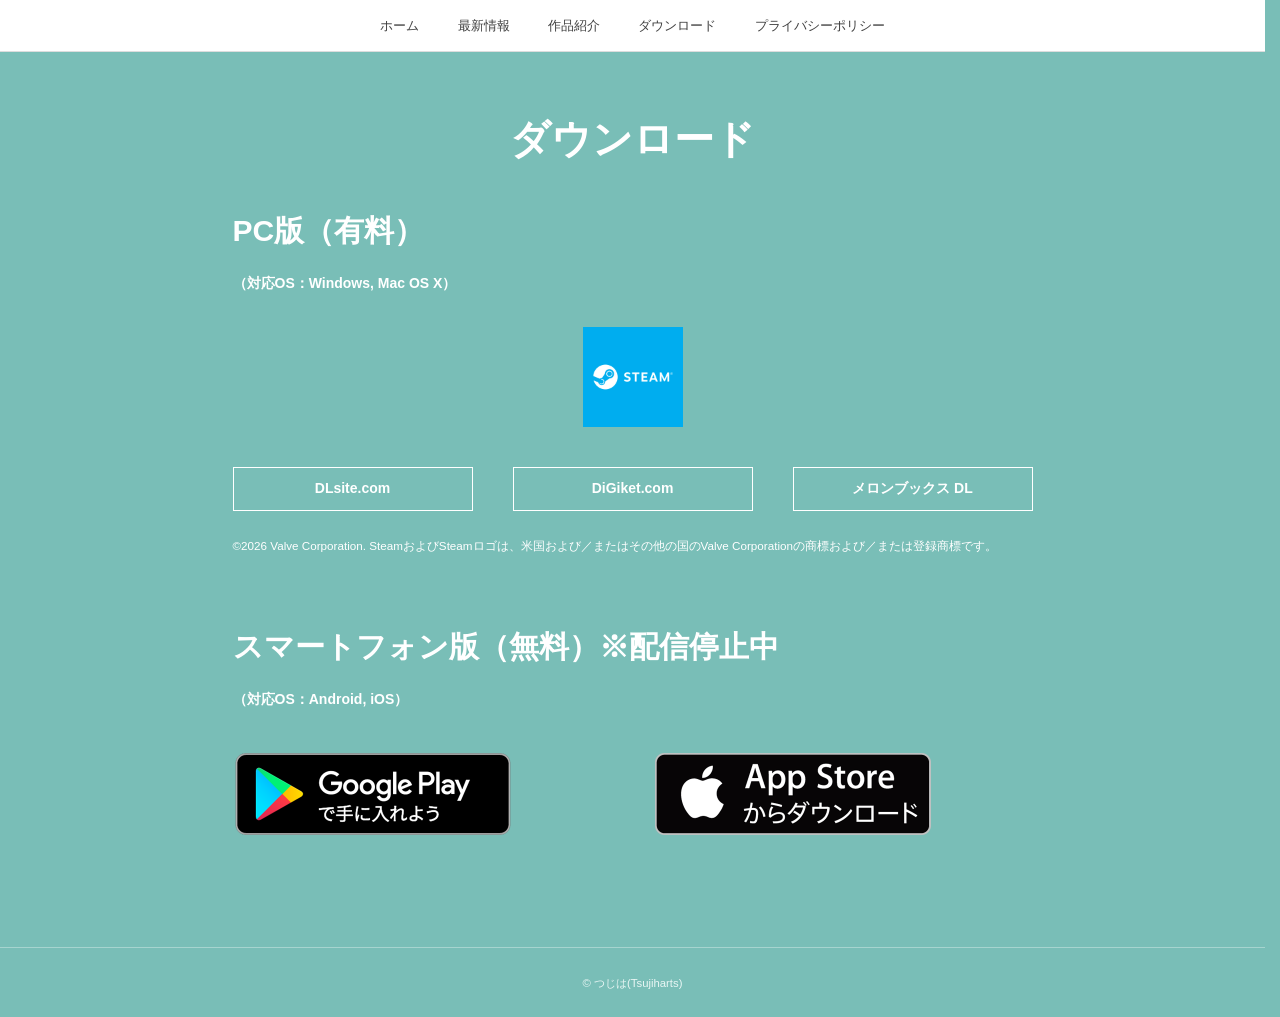
==== commit 3bc19673: "Use PC edition wording across site" ====
--- a/download.html
+++ b/download.html
@@ -1 +1 @@
-<!doctype html><html lang="ja"><head><meta charset="utf-8"><meta name="viewport" content="width=device-width,initial-scale=1"><meta name="description" content="ゲーム『ブラインドウィッチ -Peek Window-』を紹介するサイトです。"><title>ダウンロード | ブラインドウィッチ -Peek Window-</title><link rel="icon" href="assets/icon.png"><link rel="stylesheet" href="style.css?v=10"></head><body class="ownd-page download-page"><header class="header"><nav aria-label="メインナビゲーション"><a href="index.html">ホーム</a><a href="news.html">最新情報</a><a href="game.html">作品紹介</a><a href="download.html">ダウンロード</a><a href="privacy.html">プライバシーポリシー</a></nav></header><main><div class="wrap narrow"><h1>ダウンロード</h1><section class="download-group"><h2>パソコン版（有料）</h2><p>（対応OS：Windows, Mac OS X）</p><div class="storelinks"><a href="https://store.steampowered.com/app/674450/Blind_Witch_Peek_Window/?beta=0"><img class="steam-logo" src="assets/steam-logo.jpg" alt="Steam"></a><a href="https://www.dlsite.com/home/work/=/product_id/RJ203195.html">DLsite.com</a><a href="https://www.digiket.com/work/show/_data/ID=ITM0156777/">DiGiket.com</a><a href="https://www.melonbooks.com/index.php?main_page=product_info&amp;products_id=IT0000196085">メロンブックス DL</a></div><small class="steam-credit">©2026 Valve Corporation. SteamおよびSteamロゴは、米国および／またはその他の国のValve Corporationの商標および／または登録商標です。</small></section><section class="download-group"><h2>スマートフォン版（無料）※配信停止中</h2><p>（対応OS：Android, iOS）</p><div class="badges"><a href="https://play.google.com/store/apps/details?id=com.strayrambling.blindwitchpeekwindow&amp;hl=ja&amp;pcampaignid=MKT-Other-global-all-co-prtnr-py-PartBadge-Mar2515-1"><img src="assets/google-play.png" alt="Google Play で手に入れよう"></a><a href="https://itunes.apple.com/jp/app/%E6%96%B0%E6%84%9F%E8%A6%9A-%E8%84%B1%E5%87%BA%E3%82%B2%E3%83%BC%E3%83%A0-%E3%83%96%E3%83%A9%E3%82%A4%E3%83%B3%E3%83%89%E3%82%A6%E3%82%A3%E3%83%83%E3%83%81-peek-window/id1255762306?mt=8&amp;ign-mpt=uo%3D2"><img src="assets/app-store.png" alt="App Storeでダウンロード"></a></div></section></div></main><footer><small>© つじは(Tsujiharts)</small></footer></body></html>
+<!doctype html><html lang="ja"><head><meta charset="utf-8"><meta name="viewport" content="width=device-width,initial-scale=1"><meta name="description" content="ゲーム『ブラインドウィッチ -Peek Window-』を紹介するサイトです。"><title>ダウンロード | ブラインドウィッチ -Peek Window-</title><link rel="icon" href="assets/icon.png"><link rel="stylesheet" href="style.css?v=10"></head><body class="ownd-page download-page"><header class="header"><nav aria-label="メインナビゲーション"><a href="index.html">ホーム</a><a href="news.html">最新情報</a><a href="game.html">作品紹介</a><a href="download.html">ダウンロード</a><a href="privacy.html">プライバシーポリシー</a></nav></header><main><div class="wrap narrow"><h1>ダウンロード</h1><section class="download-group"><h2>PC版（有料）</h2><p>（対応OS：Windows, Mac OS X）</p><div class="storelinks"><a href="https://store.steampowered.com/app/674450/Blind_Witch_Peek_Window/?beta=0"><img class="steam-logo" src="assets/steam-logo.jpg" alt="Steam"></a><a href="https://www.dlsite.com/home/work/=/product_id/RJ203195.html">DLsite.com</a><a href="https://www.digiket.com/work/show/_data/ID=ITM0156777/">DiGiket.com</a><a href="https://www.melonbooks.com/index.php?main_page=product_info&amp;products_id=IT0000196085">メロンブックス DL</a></div><small class="steam-credit">©2026 Valve Corporation. SteamおよびSteamロゴは、米国および／またはその他の国のValve Corporationの商標および／または登録商標です。</small></section><section class="download-group"><h2>スマートフォン版（無料）※配信停止中</h2><p>（対応OS：Android, iOS）</p><div class="badges"><a href="https://play.google.com/store/apps/details?id=com.strayrambling.blindwitchpeekwindow&amp;hl=ja&amp;pcampaignid=MKT-Other-global-all-co-prtnr-py-PartBadge-Mar2515-1"><img src="assets/google-play.png" alt="Google Play で手に入れよう"></a><a href="https://itunes.apple.com/jp/app/%E6%96%B0%E6%84%9F%E8%A6%9A-%E8%84%B1%E5%87%BA%E3%82%B2%E3%83%BC%E3%83%A0-%E3%83%96%E3%83%A9%E3%82%A4%E3%83%B3%E3%83%89%E3%82%A6%E3%82%A3%E3%83%83%E3%83%81-peek-window/id1255762306?mt=8&amp;ign-mpt=uo%3D2"><img src="assets/app-store.png" alt="App Storeでダウンロード"></a></div></section></div></main><footer><small>© つじは(Tsujiharts)</small></footer></body></html>
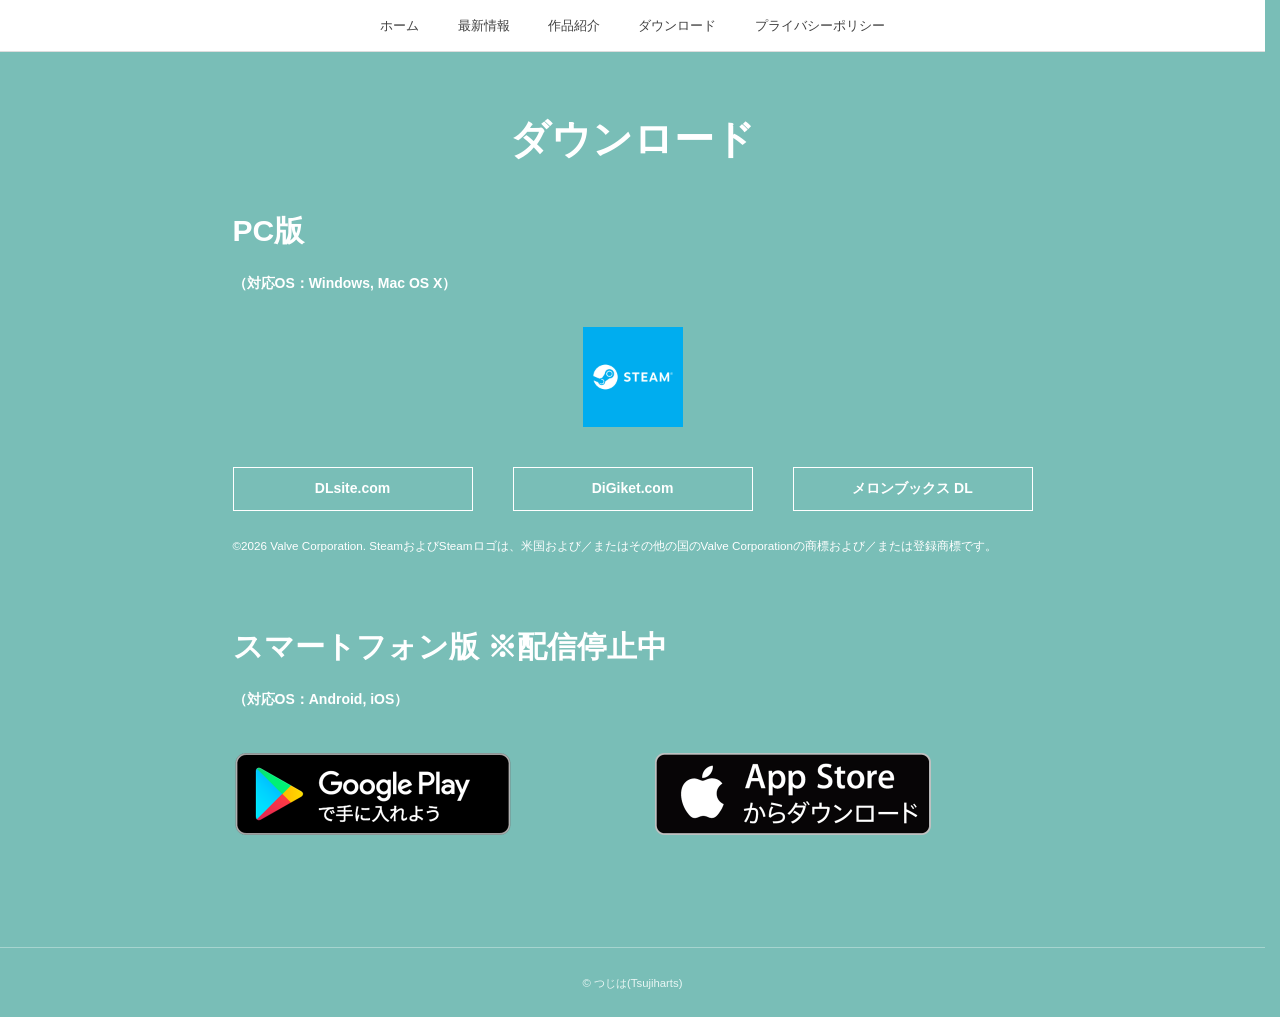
==== commit bcb18184: "Remove price labels from download headings" ====
--- a/download.html
+++ b/download.html
@@ -1 +1 @@
-<!doctype html><html lang="ja"><head><meta charset="utf-8"><meta name="viewport" content="width=device-width,initial-scale=1"><meta name="description" content="ゲーム『ブラインドウィッチ -Peek Window-』を紹介するサイトです。"><title>ダウンロード | ブラインドウィッチ -Peek Window-</title><link rel="icon" href="assets/icon.png"><link rel="stylesheet" href="style.css?v=10"></head><body class="ownd-page download-page"><header class="header"><nav aria-label="メインナビゲーション"><a href="index.html">ホーム</a><a href="news.html">最新情報</a><a href="game.html">作品紹介</a><a href="download.html">ダウンロード</a><a href="privacy.html">プライバシーポリシー</a></nav></header><main><div class="wrap narrow"><h1>ダウンロード</h1><section class="download-group"><h2>PC版（有料）</h2><p>（対応OS：Windows, Mac OS X）</p><div class="storelinks"><a href="https://store.steampowered.com/app/674450/Blind_Witch_Peek_Window/?beta=0"><img class="steam-logo" src="assets/steam-logo.jpg" alt="Steam"></a><a href="https://www.dlsite.com/home/work/=/product_id/RJ203195.html">DLsite.com</a><a href="https://www.digiket.com/work/show/_data/ID=ITM0156777/">DiGiket.com</a><a href="https://www.melonbooks.com/index.php?main_page=product_info&amp;products_id=IT0000196085">メロンブックス DL</a></div><small class="steam-credit">©2026 Valve Corporation. SteamおよびSteamロゴは、米国および／またはその他の国のValve Corporationの商標および／または登録商標です。</small></section><section class="download-group"><h2>スマートフォン版（無料）※配信停止中</h2><p>（対応OS：Android, iOS）</p><div class="badges"><a href="https://play.google.com/store/apps/details?id=com.strayrambling.blindwitchpeekwindow&amp;hl=ja&amp;pcampaignid=MKT-Other-global-all-co-prtnr-py-PartBadge-Mar2515-1"><img src="assets/google-play.png" alt="Google Play で手に入れよう"></a><a href="https://itunes.apple.com/jp/app/%E6%96%B0%E6%84%9F%E8%A6%9A-%E8%84%B1%E5%87%BA%E3%82%B2%E3%83%BC%E3%83%A0-%E3%83%96%E3%83%A9%E3%82%A4%E3%83%B3%E3%83%89%E3%82%A6%E3%82%A3%E3%83%83%E3%83%81-peek-window/id1255762306?mt=8&amp;ign-mpt=uo%3D2"><img src="assets/app-store.png" alt="App Storeでダウンロード"></a></div></section></div></main><footer><small>© つじは(Tsujiharts)</small></footer></body></html>
+<!doctype html><html lang="ja"><head><meta charset="utf-8"><meta name="viewport" content="width=device-width,initial-scale=1"><meta name="description" content="ゲーム『ブラインドウィッチ -Peek Window-』を紹介するサイトです。"><title>ダウンロード | ブラインドウィッチ -Peek Window-</title><link rel="icon" href="assets/icon.png"><link rel="stylesheet" href="style.css?v=10"></head><body class="ownd-page download-page"><header class="header"><nav aria-label="メインナビゲーション"><a href="index.html">ホーム</a><a href="news.html">最新情報</a><a href="game.html">作品紹介</a><a href="download.html">ダウンロード</a><a href="privacy.html">プライバシーポリシー</a></nav></header><main><div class="wrap narrow"><h1>ダウンロード</h1><section class="download-group"><h2>PC版</h2><p>（対応OS：Windows, Mac OS X）</p><div class="storelinks"><a href="https://store.steampowered.com/app/674450/Blind_Witch_Peek_Window/?beta=0"><img class="steam-logo" src="assets/steam-logo.jpg" alt="Steam"></a><a href="https://www.dlsite.com/home/work/=/product_id/RJ203195.html">DLsite.com</a><a href="https://www.digiket.com/work/show/_data/ID=ITM0156777/">DiGiket.com</a><a href="https://www.melonbooks.com/index.php?main_page=product_info&amp;products_id=IT0000196085">メロンブックス DL</a></div><small class="steam-credit">©2026 Valve Corporation. SteamおよびSteamロゴは、米国および／またはその他の国のValve Corporationの商標および／または登録商標です。</small></section><section class="download-group"><h2>スマートフォン版 ※配信停止中</h2><p>（対応OS：Android, iOS）</p><div class="badges"><a href="https://play.google.com/store/apps/details?id=com.strayrambling.blindwitchpeekwindow&amp;hl=ja&amp;pcampaignid=MKT-Other-global-all-co-prtnr-py-PartBadge-Mar2515-1"><img src="assets/google-play.png" alt="Google Play で手に入れよう"></a><a href="https://itunes.apple.com/jp/app/%E6%96%B0%E6%84%9F%E8%A6%9A-%E8%84%B1%E5%87%BA%E3%82%B2%E3%83%BC%E3%83%A0-%E3%83%96%E3%83%A9%E3%82%A4%E3%83%B3%E3%83%89%E3%82%A6%E3%82%A3%E3%83%83%E3%83%81-peek-window/id1255762306?mt=8&amp;ign-mpt=uo%3D2"><img src="assets/app-store.png" alt="App Storeでダウンロード"></a></div></section></div></main><footer><small>© つじは(Tsujiharts)</small></footer></body></html>
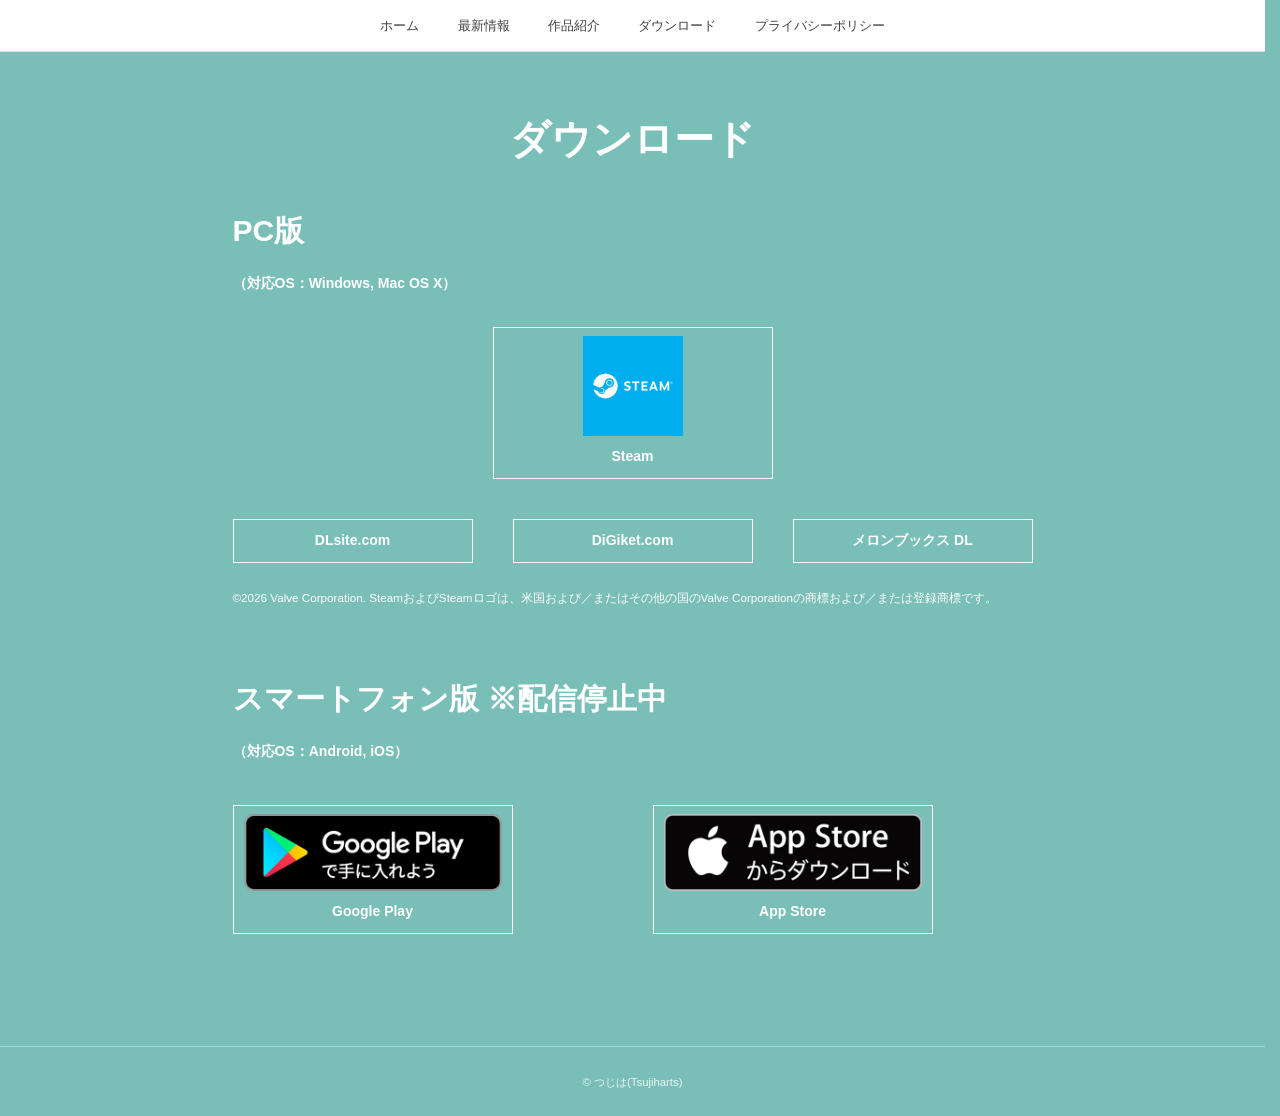
==== commit 68b18d31: "Frame download badges and label stores" ====
--- a/download.html
+++ b/download.html
@@ -1 +1 @@
-<!doctype html><html lang="ja"><head><meta charset="utf-8"><meta name="viewport" content="width=device-width,initial-scale=1"><meta name="description" content="ゲーム『ブラインドウィッチ -Peek Window-』を紹介するサイトです。"><title>ダウンロード | ブラインドウィッチ -Peek Window-</title><link rel="icon" href="assets/icon.png"><link rel="stylesheet" href="style.css?v=10"></head><body class="ownd-page download-page"><header class="header"><nav aria-label="メインナビゲーション"><a href="index.html">ホーム</a><a href="news.html">最新情報</a><a href="game.html">作品紹介</a><a href="download.html">ダウンロード</a><a href="privacy.html">プライバシーポリシー</a></nav></header><main><div class="wrap narrow"><h1>ダウンロード</h1><section class="download-group"><h2>PC版</h2><p>（対応OS：Windows, Mac OS X）</p><div class="storelinks"><a href="https://store.steampowered.com/app/674450/Blind_Witch_Peek_Window/?beta=0"><img class="steam-logo" src="assets/steam-logo.jpg" alt="Steam"></a><a href="https://www.dlsite.com/home/work/=/product_id/RJ203195.html">DLsite.com</a><a href="https://www.digiket.com/work/show/_data/ID=ITM0156777/">DiGiket.com</a><a href="https://www.melonbooks.com/index.php?main_page=product_info&amp;products_id=IT0000196085">メロンブックス DL</a></div><small class="steam-credit">©2026 Valve Corporation. SteamおよびSteamロゴは、米国および／またはその他の国のValve Corporationの商標および／または登録商標です。</small></section><section class="download-group"><h2>スマートフォン版 ※配信停止中</h2><p>（対応OS：Android, iOS）</p><div class="badges"><a href="https://play.google.com/store/apps/details?id=com.strayrambling.blindwitchpeekwindow&amp;hl=ja&amp;pcampaignid=MKT-Other-global-all-co-prtnr-py-PartBadge-Mar2515-1"><img src="assets/google-play.png" alt="Google Play で手に入れよう"></a><a href="https://itunes.apple.com/jp/app/%E6%96%B0%E6%84%9F%E8%A6%9A-%E8%84%B1%E5%87%BA%E3%82%B2%E3%83%BC%E3%83%A0-%E3%83%96%E3%83%A9%E3%82%A4%E3%83%B3%E3%83%89%E3%82%A6%E3%82%A3%E3%83%83%E3%83%81-peek-window/id1255762306?mt=8&amp;ign-mpt=uo%3D2"><img src="assets/app-store.png" alt="App Storeでダウンロード"></a></div></section></div></main><footer><small>© つじは(Tsujiharts)</small></footer></body></html>
+<!doctype html><html lang="ja"><head><meta charset="utf-8"><meta name="viewport" content="width=device-width,initial-scale=1"><meta name="description" content="ゲーム『ブラインドウィッチ -Peek Window-』を紹介するサイトです。"><title>ダウンロード | ブラインドウィッチ -Peek Window-</title><link rel="icon" href="assets/icon.png"><link rel="stylesheet" href="style.css?v=11"></head><body class="ownd-page download-page"><header class="header"><nav aria-label="メインナビゲーション"><a href="index.html">ホーム</a><a href="news.html">最新情報</a><a href="game.html">作品紹介</a><a href="download.html">ダウンロード</a><a href="privacy.html">プライバシーポリシー</a></nav></header><main><div class="wrap narrow"><h1>ダウンロード</h1><section class="download-group"><h2>PC版</h2><p>（対応OS：Windows, Mac OS X）</p><div class="storelinks"><a href="https://store.steampowered.com/app/674450/Blind_Witch_Peek_Window/?beta=0"><img class="steam-logo" src="assets/steam-logo.jpg" alt=""><span>Steam</span></a><a href="https://www.dlsite.com/home/work/=/product_id/RJ203195.html">DLsite.com</a><a href="https://www.digiket.com/work/show/_data/ID=ITM0156777/">DiGiket.com</a><a href="https://www.melonbooks.com/index.php?main_page=product_info&amp;products_id=IT0000196085">メロンブックス DL</a></div><small class="steam-credit">©2026 Valve Corporation. SteamおよびSteamロゴは、米国および／またはその他の国のValve Corporationの商標および／または登録商標です。</small></section><section class="download-group"><h2>スマートフォン版 ※配信停止中</h2><p>（対応OS：Android, iOS）</p><div class="badges"><a href="https://play.google.com/store/apps/details?id=com.strayrambling.blindwitchpeekwindow&amp;hl=ja&amp;pcampaignid=MKT-Other-global-all-co-prtnr-py-PartBadge-Mar2515-1"><img src="assets/google-play.png" alt=""><span>Google Play</span></a><a href="https://itunes.apple.com/jp/app/%E6%96%B0%E6%84%9F%E8%A6%9A-%E8%84%B1%E5%87%BA%E3%82%B2%E3%83%BC%E3%83%A0-%E3%83%96%E3%83%A9%E3%82%A4%E3%83%B3%E3%83%89%E3%82%A6%E3%82%A3%E3%83%83%E3%83%81-peek-window/id1255762306?mt=8&amp;ign-mpt=uo%3D2"><img src="assets/app-store.png" alt=""><span>App Store</span></a></div></section></div></main><footer><small>© つじは(Tsujiharts)</small></footer></body></html>
--- a/style.css
+++ b/style.css
@@ -110,3 +110,20 @@
 html{scrollbar-gutter:stable}
 .header{font:13px/22px Arial,"Hiragino Kaku Gothic ProN",Meiryo,sans-serif}
 .header nav a{font:inherit;white-space:nowrap}
+
+.download-group .badges a,
+.download-group .storelinks a:has(.steam-logo){
+  display:flex;
+  flex-direction:column;
+  align-items:center;
+  justify-content:center;
+  gap:8px;
+  width:min(280px,100%);
+  padding:8px;
+  border:1px solid #fff;
+  color:#fff;
+  text-align:center;
+  text-decoration:none;
+  font-weight:700;
+}
+.download-group .badges a:hover{background:#ffffff22}
